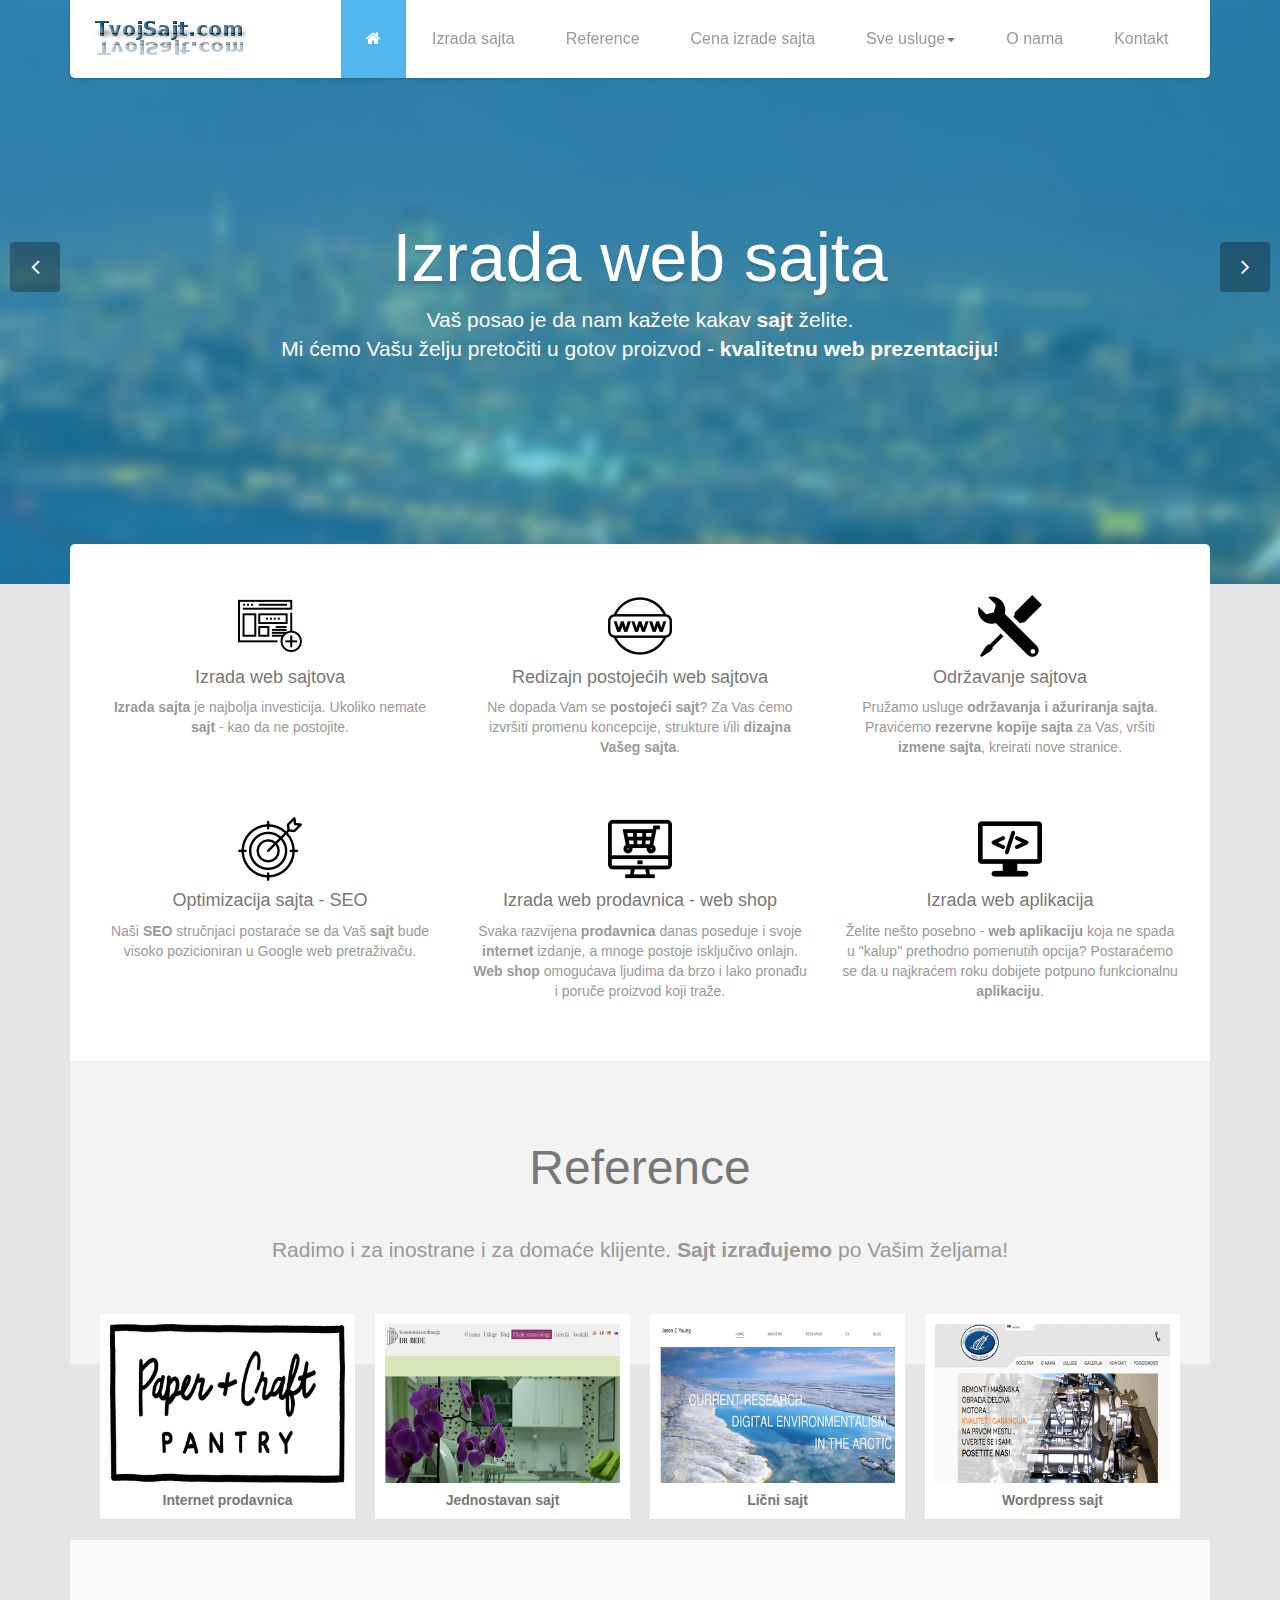
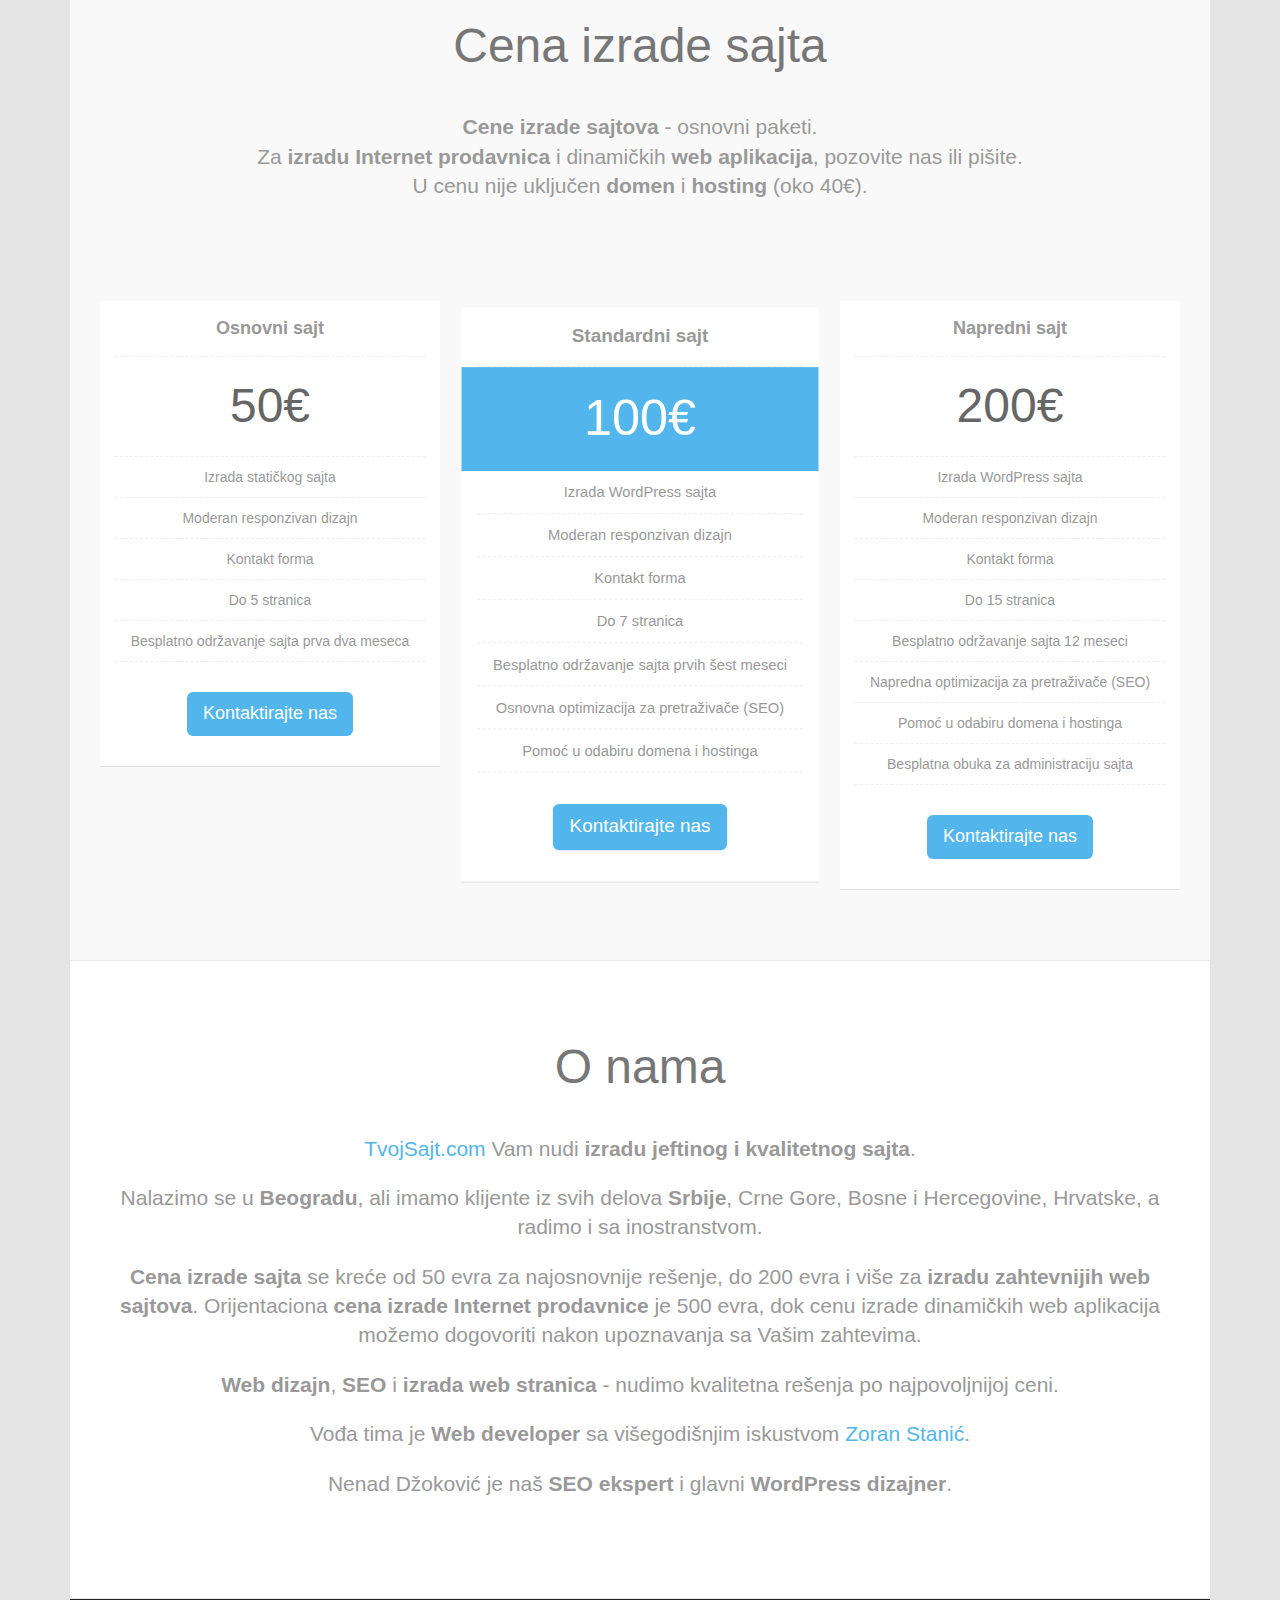
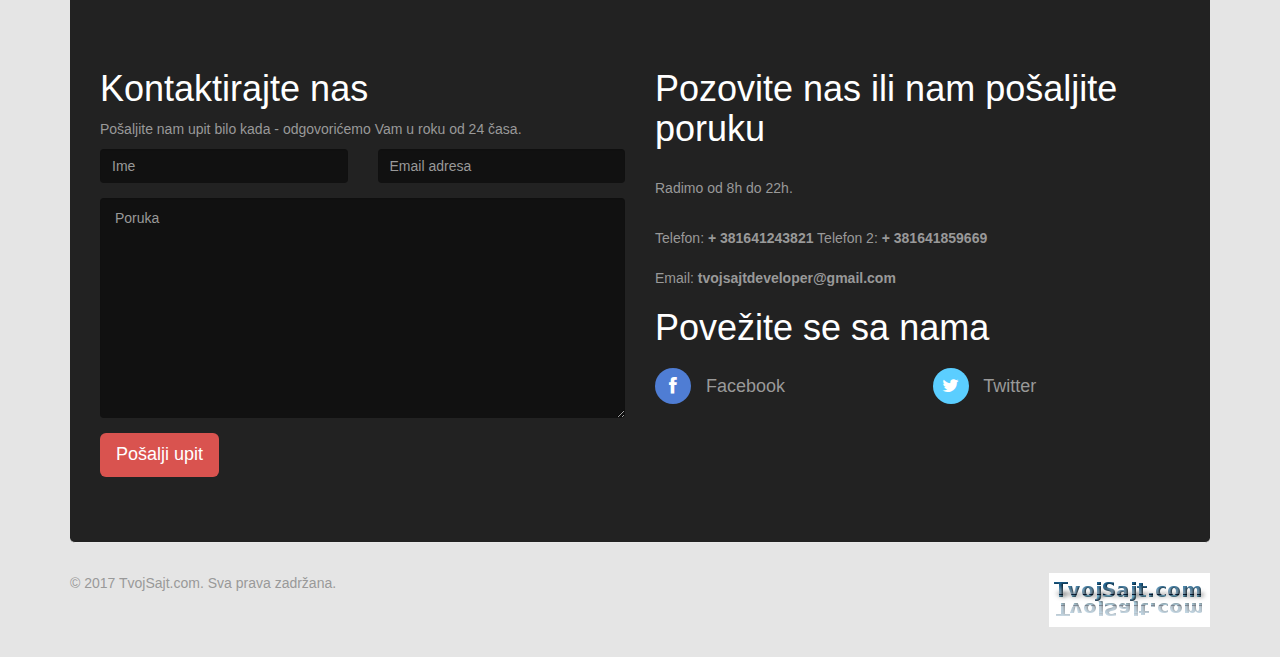
==== index.html @ f281f505 "10" ====
<!DOCTYPE html>
<!-- Ознаке микроподатака које је додао Помоћник за означавање структурираних података. -->
<html lang="sr" class="csstransforms no-csstransforms3d csstransitions"><head>
<script>
  (function(i,s,o,g,r,a,m){i['GoogleAnalyticsObject']=r;i[r]=i[r]||function(){
  (i[r].q=i[r].q||[]).push(arguments)},i[r].l=1*new Date();a=s.createElement(o),
  m=s.getElementsByTagName(o)[0];a.async=1;a.src=g;m.parentNode.insertBefore(a,m)
  })(window,document,'script','https://www.google-analytics.com/analytics.js','ga');

  ga('create', 'UA-104079679-1', 'auto');
  ga('send', 'pageview');

</script>
    <meta charset="utf-8"/>
    <meta name="viewport" content="width=device-width, initial-scale=1.0"/>
    <meta name="description" content="Izrada sajta već od 50€, SEO optimizacija, održavanje sajtova, web prodavnice. Veb dizajn Beograd, Srbija."/>
    <meta name="author" content="Zoran Stanic - Beograd"/>
    <title>Izrada sajta - Izrada sajtova - Izrada Web prodavnica, Beograd, Srbija</title>
    <link href="css/bootstrap.min.css" rel="stylesheet"/>
    <link href="css/font-awesome.min.css" rel="stylesheet"/>
    <link href="css/prettyPhoto.css" rel="stylesheet"/>
    <link href="css/main.css" rel="stylesheet"/>
    <!-- [if lt IE 9]>
    <script src="js/html5shiv.js"></script>
    <script src="js/respond.min.js"></script>
    <![endif] -->
    <link rel="shortcut icon" href="images/ico/favicon.ico"/>
    <link rel="apple-touch-icon-precomposed" sizes="144x144" href="images/ico/apple-touch-icon-144-precomposed.png"/>
    <link rel="apple-touch-icon-precomposed" sizes="114x114" href="images/ico/apple-touch-icon-114-precomposed.png"/>
    <link rel="apple-touch-icon-precomposed" sizes="72x72" href="images/ico/apple-touch-icon-72-precomposed.png"/>
    <link rel="apple-touch-icon-precomposed" href="images/ico/apple-touch-icon-57-precomposed.png"/>
</head><!-- /head -->

<body data-spy="scroll" data-target="#navbar" data-offset="0">

<span itemscope itemtype="http://schema.org/LocalBusiness"><header id="header" role="banner">
        <div class="container">
            <div id="navbar" class="navbar navbar-default">
                <div class="navbar-header">
                    <button type="button" class="navbar-toggle" data-toggle="collapse" data-target=".navbar-collapse">
                        <span class="sr-only">Toggle navigation</span>
                        <span class="icon-bar"></span>
                        <span class="icon-bar"></span>
                        <span class="icon-bar"></span>
                    </button>
                    <a class="navbar-brand" href="">
<meta itemprop="image" content="/images/logo.png"></a>
                </div>
                <div class="collapse navbar-collapse">
                    <ul class="nav navbar-nav">
                        <li class="nav-item active"><a href="#izrada-sajta"><i class="icon-home"></i></a></li>
                        <li class="nav-item"><a href="#usluga-izrade-sajtova">Izrada sajta</a></li>
                        <li class="nav-item"><a href="#izrada-sajta-primeri">Reference</a></li>
                        <li class="nav-item"><a href="#cena-izrade-sajta">Cena izrade sajta</a></li>
                        <li class="nav-item dropdown"><a class="nav-link dropdown-toggle" href="#" id="navbarDropdownMenuLink" data-toggle="dropdown" aria-haspopup="true" aria-expanded="false">Sve usluge<span class="caret"></span></a>
                       <ul class="dropdown-menu" aria-labelledby="navbarDropdownMenuLink">
                       <li><a href="/izrada-sajta">Izrada sajtova</a></li>
                       <li><a href="/redizajn">Redizajn sajtova</a></li>
                       <li><a href="#">Održavanje sajtova</a></li>
                       <li><a href="#">SEO optimizacija sajtova</a></li>
                       <li><a href="#">Izrada internet prodavnica</a></li>
                       <li><a href="#">Izrada web aplikacija</a></li>
                     </ul>
                     </li>
                        <li class="nav-item"><a href="#izrada-sajtova-seo">O nama</a></li>
                        <li class="nav-item"><a href="#izrada-sajta-kontakt">Kontakt</a></li>
                    </ul>
                </div>
            </div>
        </div>
    </header><!-- /#header -->

    <section id="izrada-sajta" class="carousel">
        <div class="carousel-inner">
            <div class="item active">
                <div class="container">
                    <div class="carousel-content">
                        <h1 itemprop="name">Izrada web sajta</h1>
                        <p class="lead">Vaš posao je da nam kažete kakav <strong>sajt</strong> želite.<br/>Mi ćemo Vašu želju pretočiti u gotov proizvod - <strong>kvalitetnu web prezentaciju</strong>!</p>
                    </div>
                </div>
            </div><!-- /.item -->
            <div class="item">
                <div class="container">
                    <div class="carousel-content">
                        <h1>Web shop - izrada</h1>
                        <p class="lead">Kvalitetno izrađena <strong>internet prodavnica</strong> je ključan element poslovnog uspeha.<br/>Nemojte kaskati za konkurencijom koja već ima <strong>internet prodavnicu</strong>!</p>
                    </div>
                </div>
            </div><!-- /.item -->
            <div class="item">
                <div class="container">
                    <div class="carousel-content">
                        <h1>Održavanje web sajta</h1>
                        <p class="lead">Uz redovan <strong>bekap (backup) sajta</strong>,<br/>za Vas vršimo i izmene na </strong>web stranici/prezentaciji</strong>.</p>
                    </div>
                </div>
            </div><!-- /.item -->
            <div class="item">
                <div class="container">
                    <div class="carousel-content">
                        <h1>Redizajn web sajta</h1>
                        <p class="lead">Imate <strong>sajt</strong> ali niste zadovoljni njegovim izgledom ili funkcionalnošću?<br/>Potrudićemo se da Vaš <strong>web sajt</strong> ponovo zablista!</p>
                    </div>
                </div>
            </div><!-- /.item -->
            <div class="item">
                <div class="container">
                    <div class="carousel-content">
                        <h1>SEO optimizacija</h1>
                        <p class="lead">Želite da budete što bolje pozicionirani u <a id="gugl" href="https://www.google.rs/">Google pretrazi</a>?<br/>Izvršićemo <strong>SEO optimizaciju sajta</strong>.</p>
                    </div>
                </div>
            </div><!-- /.item -->
        </div><!-- /.carousel-inner -->
        <a class="prev" href="#izrada-sajta" data-slide="prev"><i class="icon-angle-left"></i></a>
        <a class="next" href="#izrada-sajta" data-slide="next"><i class="icon-angle-right"></i></a>
    </section><!-- /#izrada-sajta -->

    <section id="usluga-izrade-sajtova">
        <div class="container">
            <div class="box first">
                <div class="row">
                    <div class="col-md-4 col-sm-6">
                        <div class="center">
                            <img src="images/web-site.png" alt="web sajt"/>
                            <h4>Izrada web sajtova</h4>
                            <p><strong>Izrada sajta</strong> je najbolja investicija. Ukoliko nemate <strong>sajt</strong> - kao da ne postojite.</p>
                        </div>
                    </div><!-- /.col-md-4 -->
                    <div class="col-md-4 col-sm-6">
                        <div class="center">
                            <img src="images/world-wide-web.png" alt="redizajn sajta"/>
                            <h4>Redizajn postojećih web sajtova</h4>
                            <p>Ne dopada Vam se <strong>postojeći sajt</strong>? Za Vas ćemo izvršiti promenu koncepcije, strukture i/ili <strong>dizajna Vašeg sajta</strong>.</p>
                        </div>
                    </div><!-- /.col-md-4 -->
                    <div class="col-md-4 col-sm-6">
                        <div class="center">
                            <img src="images/wrench.png" alt="održavanje sajta"/>
                            <h4>Održavanje sajtova</h4>
                            <p>Pružamo usluge <strong>održavanja i ažuriranja sajta</strong>. Pravićemo <strong>rezervne kopije sajta</strong> za Vas, vršiti <strong>izmene sajta</strong>, kreirati nove stranice.</p>
                        </div>
                    </div><!-- /.col-md-4 -->
                    <div class="col-md-4 col-sm-6">
                        <div class="center">
                            <img src="images/seo.png" alt="optimizacija sajta"/>
                            <h4>Optimizacija sajta - SEO</h4>
                            <p>Naši <strong>SEO</strong> stručnjaci postaraće se da Vaš <strong>sajt</strong> bude visoko pozicioniran u Google web pretraživaču.</p>
                        </div>
                    </div><!-- /.col-md-4 -->
                    <div class="col-md-4 col-sm-6">
                        <div class="center">
                            <img src="images/online-shopping.png" alt="web shop"/>
                            <h4>Izrada web prodavnica - web shop</h4>
                            <p>Svaka razvijena <strong>prodavnica</strong> danas poseduje i svoje <strong>internet</strong> izdanje, a mnoge postoje isključivo onlajn. <strong>Web shop</strong> omogućava ljudima da brzo i lako pronađu i poruče proizvod koji traže.</p>
                        </div>
                    </div><!-- /.col-md-4 -->
                    <div class="col-md-4 col-sm-6">
                        <div class="center">
                            <img src="images/programming.png" alt="programiranje web aplikacija"/>
                            <h4>Izrada web aplikacija</h4>
                            <p>Želite nešto posebno - <strong>web aplikaciju</strong> koja ne spada u "kalup" prethodno pomenutih opcija? Postaraćemo se da u najkraćem roku dobijete potpuno funkcionalnu <strong>aplikaciju</strong>.</p>
                        </div>
                    </div><!-- /.col-md-4 -->
                </div><!-- /.row -->
            </div><!-- /.box -->
        </div><!-- /.container -->
    </section><!-- /#usluga-izrade-sajtova -->

    <section id="izrada-sajta-primeri">
        <div class="container">
            <div class="box">
                <div class="center gap">
                    <h2>Reference</h2>
                    <p class="lead">Radimo i za inostrane i za domaće klijente. <strong>Sajt izrađujemo</strong> po Vašim željama!</p>
                </div><!-- /.center -->
                <ul class="portfolio-items col-4">
                    <li class="portfolio-item apps">
                        <div class="item-inner">
                            <div class="portfolio-image">
                              <a target="blank" href="http://www.thepapercraftpantry.com/"><img src="images/portfolio/thumb/item1.png" alt="Internet prodavnica"/></a>
                            </div>
                            <h5><strong>Internet prodavnica</strong></h5>
                        </div>
                    </li><!-- /.portfolio-item -->
                    <li class="portfolio-item joomla bootstrap">
                        <div class="item-inner">
                            <div class="portfolio-image">
                                <a target="blank" href="http://drbede.com/sr/"><img src="images/portfolio/thumb/item2.png" alt="Jednostavan sajt"/></a>
                            </div>
                            <h5><strong>Jednostavan sajt</strong></h5>
                        </div>
                    </li><!-- /.portfolio-item -->
                    <li class="portfolio-item bootstrap wordpress">
                        <div class="item-inner">
                            <div class="portfolio-image">
                                <a target="blank" href="http://jasoncyoung.com/home/"><img src="images/portfolio/thumb/item3.png" alt="Lični sajt"/></a>
                            </div>
                            <h5><strong>Lični sajt</strong></h5>
                        </div>
                    </li><!-- /.portfolio-item -->
                    <li class="portfolio-item joomla wordpress apps">
                        <div class="item-inner">
                            <div class="portfolio-image">
                                <a target="blank" href="http://www.misicgroup.rs/"><img src="images/portfolio/thumb/item4.png" alt="Wordpress sajt"/></a>
                            </div>
                            <h5><strong>Wordpress sajt</strong></h5>
                        </div>
                    </li><!-- /.portfolio-item -->
                    </ul>
            </div><!-- /.box -->
        </div><!-- /.container -->
    </section><!-- /#portfolio -->

    <section id="cena-izrade-sajta">
        <div class="container">
            <div class="box">
                <div class="center">
                    <h2>Cena izrade sajta</h2>
                    <p class="lead"><strong>Cene izrade sajtova</strong> - osnovni paketi. <br/>Za <strong>izradu Internet prodavnica</strong> i dinamičkih <strong>web aplikacija</strong>, pozovite nas ili pišite.<br/>U cenu nije uključen <strong>domen</strong> i <strong>hosting</strong> (oko 40€).</p>
                </div><!-- /.center -->
                <div class="big-gap"></div>
                <div id="pricing-table" class="row">
                    <div class="col-sm-4">
                        <ul class="plan">
                            <li class="plan-name">Osnovni sajt</li>
                            <li class="plan-price">50€</li>
                            <li>Izrada statičkog sajta</li>
                            <li>Moderan responzivan dizajn</li>
                            <li>Kontakt forma</li>
                            <li>Do 5 stranica</li>
                            <li>Besplatno održavanje sajta prva dva meseca</li>
                            <li class="plan-action"><a href="#izrada-sajta-kontakt" class="btn btn-primary btn-lg">Kontaktirajte nas</a></li>
                        </ul>
                    </div><!-- /.col-sm-4 -->
                    <div class="col-sm-4">
  rem                      <ul class="plan featured">
                            <li class="plan-name">Standardni sajt</li>
                            <li class="plan-price">100€</li>
                            <li>Izrada WordPress sajta</li>
                            <li>Moderan responzivan dizajn</li>
                            <li>Kontakt forma</li>
                            <li>Do 7 stranica</li>
                            <li>Besplatno održavanje sajta prvih šest meseci</li>
                            <li>Osnovna optimizacija za pretraživače (SEO)</li>
                            <li>Pomoć u odabiru domena i hostinga</li>
                            <li class="plan-action"><a href="#izrada-sajta-kontakt" class="btn btn-primary btn-lg">Kontaktirajte nas</a></li>
                        </ul>
                    </div><!-- /.col-sm-4 -->
                    <div class="col-sm-4">
                        <ul class="plan">
                            <li class="plan-name">Napredni sajt</li>
                            <li class="plan-price">200€</li>
                            <li>Izrada WordPress sajta</li>
                            <li>Moderan responzivan dizajn</li>
                            <li>Kontakt forma</li>
                            <li>Do 15 stranica</li>
                            <li>Besplatno održavanje sajta 12 meseci</li>
                            <li>Napredna optimizacija za pretraživače (SEO)</li>
                            <li>Pomoć u odabiru domena i hostinga</li>
                            <li>Besplatna obuka za administraciju sajta</li>

                            <li class="plan-action"><a href="#izrada-sajta-kontakt" class="btn btn-primary btn-lg">Kontaktirajte nas</a></li>
                        </ul>
                    </div><!-- /.col-sm-4 -->
                </div>
            </div>
        </div>
    </section><!-- /#cena-izrade-sajta -->

    <section id="izrada-sajtova-seo">
        <div class="container">
            <div class="box">
                <div class="center">
                    <h2>O nama</h2>
                    <p class="lead"><a href="">TvojSajt.com</a> Vam nudi <strong>izradu jeftinog i kvalitetnog sajta</strong>.</p>
                    <p itemprop="address" itemscope itemtype="http://schema.org/PostalAddress" class="lead">Nalazimo se u
<span itemprop="addressLocality"><strong>Beogradu</strong></span>, ali imamo klijente iz svih delova
<span itemprop="addressCountry"><strong>Srbije</strong></span>, Crne Gore, Bosne i Hercegovine, Hrvatske, a radimo i sa inostranstvom.</p>
                    <p class="lead"><strong>Cena izrade sajta</strong> se kreće od 50 evra za najosnovnije rešenje, do 200 evra i više za <strong>izradu zahtevnijih web sajtova</strong>. Orijentaciona <strong>cena izrade Internet prodavnice</strong> je 500 evra, dok cenu izrade dinamičkih web aplikacija možemo dogovoriti nakon upoznavanja sa Vašim zahtevima.</p>
                    <p class="lead"><strong>Web dizajn</strong>, <strong>SEO</strong> i <strong>izrada web stranica</strong> - nudimo kvalitetna rešenja po najpovoljnijoj ceni.</p>
                    <p class="lead">Vođa tima je <strong>Web developer</strong> sa višegodišnjim iskustvom <a target="_blank" href="https://github.com/pilgrim011?tab=repositories">Zoran Stanić</a>.</p>
                    <p class="lead">Nenad Džoković je naš <strong>SEO ekspert</strong> i glavni <strong>WordPress dizajner</strong>.</p>
                </div>
                <div class="gap"></div>

            </div><!-- /.box -->
        </div><!-- /.container -->
    </section><!-- /#izrada-sajtova-seo -->

    <section id="izrada-sajta-kontakt">
        <div class="container">
            <div class="box last">
                <div class="row">
                    <div class="col-sm-6">
                        <h1>Kontaktirajte nas</h1>
                        <p>Pošaljite nam upit bilo kada - odgovorićemo Vam u roku od 24 časa.</p>
                        <div class="status alert alert-success" style="display: none"></div>
                        <form id="main-contact-form" class="contact-form" name="contact-form" role="form">
                            <div class="row">
                                <div class="col-sm-6">
                                    <div class="form-group">
                                        <input id="name" type="text" class="form-control" required="" data-validation-required-message="Molimo upišite ime." placeholder="Ime"/>
                                    </div>
                                </div>
                                <div class="col-sm-6">
                                    <div class="form-group">
                                        <input id="email" type="email" class="form-control" required="" data-validation-required-message="Molimo unesite email adresu." placeholder="Email adresa"/>
                                    </div>
                                </div>
                            </div>
                            <div class="row">
                                <div class="col-sm-12">
                                    <div class="form-group">
                                        <textarea name="message" id="message" required="" data-validation-required-message="Molimo da unesete poruku." class="form-control" rows="8" placeholder="Poruka"></textarea>
                                    </div>
                                    <div id="success"></div>
                                    <div class="form-group">
                                        <button id="btnSubmit" type="submit" class="btn btn-danger btn-lg">Pošalji upit</button>
                                    </div>
                                </div>
                            </div>
                        </form>
                    </div><!-- /.col-sm-6 -->
                    <div class="col-sm-6">
                        <h1>Pozovite nas ili nam pošaljite poruku</h1><br/>
                        <p>Radimo od 8h do 22h.</p><br/>
                        <div class="row">
                            <div class="col-md-12">
                              Telefon: <strong><a href="tel:+381641243821">+
<span itemprop="telephone">381641243821</span></a></strong>
                              Telefon 2: <strong><a href="tel:+381646502462">+
<span itemprop="telephone">381641859669</span></a></strong>
                            </div><br/>
                            <div class="col-md-12">
                              Email: <strong><a href="mailto:tvojsajtdeveloper@gmail.com">
<span itemprop="email">tvojsajtdeveloper@gmail.com</span></a></strong>
                            </div>
                        </div>
                        <h1>Povežite se sa nama</h1>
                        <div class="row">
                            <div class="col-md-6">
                                <ul class="social">
                                    <li><a target="blank" href="https://web.facebook.com/povoljnaizradawebsajtova/"><i class="icon-facebook icon-social"></i> Facebook</a></li>
                                </ul>
                            </div>
                            <div class="col-md-6">
                                <ul class="social">
                                    <li><a target="blank" href="https://twitter.com/pilgrim011"><i class="icon-twitter icon-social"></i> Twitter</a></li>
                                </ul>
                            </div>
                        </div>
                    </div><!-- /.col-sm-6 -->
                </div><!-- /.row -->
            </div><!-- /.box -->
        </div><!-- /.container -->
    </section></span><!-- /#izrada-sajta-kontakt -->

    <footer id="footer">
        <div class="container">
            <div class="row">
                <div class="col-sm-6">
                    © 2017 <a href="" title="Izrada sajta izrada sajtova internet prodavnica izrada bloga">TvojSajt.com</a>. Sva prava zadržana.
                </div>
                <div class="col-sm-6">
                    <img class="pull-right" src="images/logo.png" alt="TvojSajt.com" title="TvojSajt.com"/>
                </div>
            </div>
        </div>
    </footer><!-- /#footer -->

    <script src="js/jquery.js"></script>
    <script src="js/bootstrap.min.js"></script>
    <script src="js/jquery.isotope.min.js"></script>
    <script src="js/jquery.prettyPhoto.js"></script>
    <script src="js/jqBootstrapValidation.js"></script>
    <script src="js/contactme.js"></script>
    <script src="js/main.js"></script>


</body>
</html>
---- css/prettyPhoto.css ----
div.pp_default .pp_top,div.pp_default .pp_top .pp_middle,div.pp_default .pp_top .pp_left,div.pp_default .pp_top .pp_right,div.pp_default .pp_bottom,div.pp_default .pp_bottom .pp_left,div.pp_default .pp_bottom .pp_middle,div.pp_default .pp_bottom .pp_right{height:13px}
div.pp_default .pp_top .pp_left{background:url(../images/prettyPhoto/default/sprite.png) -78px -93px no-repeat}
div.pp_default .pp_top .pp_middle{background:url(../images/prettyPhoto/default/sprite_x.png) top left repeat-x}
div.pp_default .pp_top .pp_right{background:url(../images/prettyPhoto/default/sprite.png) -112px -93px no-repeat}
div.pp_default .pp_content .ppt{color:#f8f8f8}
div.pp_default .pp_content_container .pp_left{background:url(../images/prettyPhoto/default/sprite_y.png) -7px 0 repeat-y;padding-left:13px}
div.pp_default .pp_content_container .pp_right{background:url(../images/prettyPhoto/default/sprite_y.png) top right repeat-y;padding-right:13px}
div.pp_default .pp_next:hover{background:url(../images/prettyPhoto/default/sprite_next.png) center right no-repeat;cursor:pointer}
div.pp_default .pp_previous:hover{background:url(../images/prettyPhoto/default/sprite_prev.png) center left no-repeat;cursor:pointer}
div.pp_default .pp_expand{background:url(../images/prettyPhoto/default/sprite.png) 0 -29px no-repeat;cursor:pointer;width:28px;height:28px}
div.pp_default .pp_expand:hover{background:url(../images/prettyPhoto/default/sprite.png) 0 -56px no-repeat;cursor:pointer}
div.pp_default .pp_contract{background:url(../images/prettyPhoto/default/sprite.png) 0 -84px no-repeat;cursor:pointer;width:28px;height:28px}
div.pp_default .pp_contract:hover{background:url(../images/prettyPhoto/default/sprite.png) 0 -113px no-repeat;cursor:pointer}
div.pp_default .pp_close{width:30px;height:30px;background:url(../images/prettyPhoto/default/sprite.png) 2px 1px no-repeat;cursor:pointer}
div.pp_default .pp_gallery ul li a{background:url(../images/prettyPhoto/default/default_thumb.png) center center #f8f8f8;border:1px solid #aaa}
div.pp_default .pp_social{margin-top:7px}
div.pp_default .pp_gallery a.pp_arrow_previous,div.pp_default .pp_gallery a.pp_arrow_next{position:static;left:auto}
div.pp_default .pp_nav .pp_play,div.pp_default .pp_nav .pp_pause{background:url(../images/prettyPhoto/default/sprite.png) -51px 1px no-repeat;height:30px;width:30px}
div.pp_default .pp_nav .pp_pause{background-position:-51px -29px}
div.pp_default a.pp_arrow_previous,div.pp_default a.pp_arrow_next{background:url(../images/prettyPhoto/default/sprite.png) -31px -3px no-repeat;height:20px;width:20px;margin:4px 0 0}
div.pp_default a.pp_arrow_next{left:52px;background-position:-82px -3px}
div.pp_default .pp_content_container .pp_details{margin-top:5px}
div.pp_default .pp_nav{clear:none;height:30px;width:110px;position:relative}
div.pp_default .pp_nav .currentTextHolder{font-family:Georgia;font-style:italic;color:#999;font-size:11px;left:75px;line-height:25px;position:absolute;top:2px;margin:0;padding:0 0 0 10px}
div.pp_default .pp_close:hover,div.pp_default .pp_nav .pp_play:hover,div.pp_default .pp_nav .pp_pause:hover,div.pp_default .pp_arrow_next:hover,div.pp_default .pp_arrow_previous:hover{opacity:0.7}
div.pp_default .pp_description{font-size:11px;font-weight:700;line-height:14px;margin:5px 50px 5px 0}
div.pp_default .pp_bottom .pp_left{background:url(../images/prettyPhoto/default/sprite.png) -78px -127px no-repeat}
div.pp_default .pp_bottom .pp_middle{background:url(../images/prettyPhoto/default/sprite_x.png) bottom left repeat-x}
div.pp_default .pp_bottom .pp_right{background:url(../images/prettyPhoto/default/sprite.png) -112px -127px no-repeat}
div.pp_default .pp_loaderIcon{background:url(../images/prettyPhoto/default/loader.gif) center center no-repeat}
div.light_rounded .pp_top .pp_left{background:url(../images/prettyPhoto/light_rounded/sprite.png) -88px -53px no-repeat}
div.light_rounded .pp_top .pp_right{background:url(../images/prettyPhoto/light_rounded/sprite.png) -110px -53px no-repeat}
div.light_rounded .pp_next:hover{background:url(../images/prettyPhoto/light_rounded/btnNext.png) center right no-repeat;cursor:pointer}
div.light_rounded .pp_previous:hover{background:url(../images/prettyPhoto/light_rounded/btnPrevious.png) center left no-repeat;cursor:pointer}
div.light_rounded .pp_expand{background:url(../images/prettyPhoto/light_rounded/sprite.png) -31px -26px no-repeat;cursor:pointer}
div.light_rounded .pp_expand:hover{background:url(../images/prettyPhoto/light_rounded/sprite.png) -31px -47px no-repeat;cursor:pointer}
div.light_rounded .pp_contract{background:url(../images/prettyPhoto/light_rounded/sprite.png) 0 -26px no-repeat;cursor:pointer}
div.light_rounded .pp_contract:hover{background:url(../images/prettyPhoto/light_rounded/sprite.png) 0 -47px no-repeat;cursor:pointer}
div.light_rounded .pp_close{width:75px;height:22px;background:url(../images/prettyPhoto/light_rounded/sprite.png) -1px -1px no-repeat;cursor:pointer}
div.light_rounded .pp_nav .pp_play{background:url(../images/prettyPhoto/light_rounded/sprite.png) -1px -100px no-repeat;height:15px;width:14px}
div.light_rounded .pp_nav .pp_pause{background:url(../images/prettyPhoto/light_rounded/sprite.png) -24px -100px no-repeat;height:15px;width:14px}
div.light_rounded .pp_arrow_previous{background:url(../images/prettyPhoto/light_rounded/sprite.png) 0 -71px no-repeat}
div.light_rounded .pp_arrow_next{background:url(../images/prettyPhoto/light_rounded/sprite.png) -22px -71px no-repeat}
div.light_rounded .pp_bottom .pp_left{background:url(../images/prettyPhoto/light_rounded/sprite.png) -88px -80px no-repeat}
div.light_rounded .pp_bottom .pp_right{background:url(../images/prettyPhoto/light_rounded/sprite.png) -110px -80px no-repeat}
div.dark_rounded .pp_top .pp_left{background:url(../images/prettyPhoto/dark_rounded/sprite.png) -88px -53px no-repeat}
div.dark_rounded .pp_top .pp_right{background:url(../images/prettyPhoto/dark_rounded/sprite.png) -110px -53px no-repeat}
div.dark_rounded .pp_content_container .pp_left{background:url(../images/prettyPhoto/dark_rounded/contentPattern.png) top left repeat-y}
div.dark_rounded .pp_content_container .pp_right{background:url(../images/prettyPhoto/dark_rounded/contentPattern.png) top right repeat-y}
div.dark_rounded .pp_next:hover{background:url(../images/prettyPhoto/dark_rounded/btnNext.png) center right no-repeat;cursor:pointer}
div.dark_rounded .pp_previous:hover{background:url(../images/prettyPhoto/dark_rounded/btnPrevious.png) center left no-repeat;cursor:pointer}
div.dark_rounded .pp_expand{background:url(../images/prettyPhoto/dark_rounded/sprite.png) -31px -26px no-repeat;cursor:pointer}
div.dark_rounded .pp_expand:hover{background:url(../images/prettyPhoto/dark_rounded/sprite.png) -31px -47px no-repeat;cursor:pointer}
div.dark_rounded .pp_contract{background:url(../images/prettyPhoto/dark_rounded/sprite.png) 0 -26px no-repeat;cursor:pointer}
div.dark_rounded .pp_contract:hover{background:url(../images/prettyPhoto/dark_rounded/sprite.png) 0 -47px no-repeat;cursor:pointer}
div.dark_rounded .pp_close{width:75px;height:22px;background:url(../images/prettyPhoto/dark_rounded/sprite.png) -1px -1px no-repeat;cursor:pointer}
div.dark_rounded .pp_description{margin-right:85px;color:#fff}
div.dark_rounded .pp_nav .pp_play{background:url(../images/prettyPhoto/dark_rounded/sprite.png) -1px -100px no-repeat;height:15px;width:14px}
div.dark_rounded .pp_nav .pp_pause{background:url(../images/prettyPhoto/dark_rounded/sprite.png) -24px -100px no-repeat;height:15px;width:14px}
div.dark_rounded .pp_arrow_previous{background:url(../images/prettyPhoto/dark_rounded/sprite.png) 0 -71px no-repeat}
div.dark_rounded .pp_arrow_next{background:url(../images/prettyPhoto/dark_rounded/sprite.png) -22px -71px no-repeat}
div.dark_rounded .pp_bottom .pp_left{background:url(../images/prettyPhoto/dark_rounded/sprite.png) -88px -80px no-repeat}
div.dark_rounded .pp_bottom .pp_right{background:url(../images/prettyPhoto/dark_rounded/sprite.png) -110px -80px no-repeat}
div.dark_rounded .pp_loaderIcon{background:url(../images/prettyPhoto/dark_rounded/loader.gif) center center no-repeat}
div.dark_square .pp_left,div.dark_square .pp_middle,div.dark_square .pp_right,div.dark_square .pp_content{background:#000}
div.dark_square .pp_description{color:#fff;margin:0 85px 0 0}
div.dark_square .pp_loaderIcon{background:url(../images/prettyPhoto/dark_square/loader.gif) center center no-repeat}
div.dark_square .pp_expand{background:url(../images/prettyPhoto/dark_square/sprite.png) -31px -26px no-repeat;cursor:pointer}
div.dark_square .pp_expand:hover{background:url(../images/prettyPhoto/dark_square/sprite.png) -31px -47px no-repeat;cursor:pointer}
div.dark_square .pp_contract{background:url(../images/prettyPhoto/dark_square/sprite.png) 0 -26px no-repeat;cursor:pointer}
div.dark_square .pp_contract:hover{background:url(../images/prettyPhoto/dark_square/sprite.png) 0 -47px no-repeat;cursor:pointer}
div.dark_square .pp_close{width:75px;height:22px;background:url(../images/prettyPhoto/dark_square/sprite.png) -1px -1px no-repeat;cursor:pointer}
div.dark_square .pp_nav{clear:none}
div.dark_square .pp_nav .pp_play{background:url(../images/prettyPhoto/dark_square/sprite.png) -1px -100px no-repeat;height:15px;width:14px}
div.dark_square .pp_nav .pp_pause{background:url(../images/prettyPhoto/dark_square/sprite.png) -24px -100px no-repeat;height:15px;width:14px}
div.dark_square .pp_arrow_previous{background:url(../images/prettyPhoto/dark_square/sprite.png) 0 -71px no-repeat}
div.dark_square .pp_arrow_next{background:url(../images/prettyPhoto/dark_square/sprite.png) -22px -71px no-repeat}
div.dark_square .pp_next:hover{background:url(../images/prettyPhoto/dark_square/btnNext.png) center right no-repeat;cursor:pointer}
div.dark_square .pp_previous:hover{background:url(../images/prettyPhoto/dark_square/btnPrevious.png) center left no-repeat;cursor:pointer}
div.light_square .pp_expand{background:url(../images/prettyPhoto/light_square/sprite.png) -31px -26px no-repeat;cursor:pointer}
div.light_square .pp_expand:hover{background:url(../images/prettyPhoto/light_square/sprite.png) -31px -47px no-repeat;cursor:pointer}
div.light_square .pp_contract{background:url(../images/prettyPhoto/light_square/sprite.png) 0 -26px no-repeat;cursor:pointer}
div.light_square .pp_contract:hover{background:url(../images/prettyPhoto/light_square/sprite.png) 0 -47px no-repeat;cursor:pointer}
div.light_square .pp_close{width:75px;height:22px;background:url(../images/prettyPhoto/light_square/sprite.png) -1px -1px no-repeat;cursor:pointer}
div.light_square .pp_nav .pp_play{background:url(../images/prettyPhoto/light_square/sprite.png) -1px -100px no-repeat;height:15px;width:14px}
div.light_square .pp_nav .pp_pause{background:url(../images/prettyPhoto/light_square/sprite.png) -24px -100px no-repeat;height:15px;width:14px}
div.light_square .pp_arrow_previous{background:url(../images/prettyPhoto/light_square/sprite.png) 0 -71px no-repeat}
div.light_square .pp_arrow_next{background:url(../images/prettyPhoto/light_square/sprite.png) -22px -71px no-repeat}
div.light_square .pp_next:hover{background:url(../images/prettyPhoto/light_square/btnNext.png) center right no-repeat;cursor:pointer}
div.light_square .pp_previous:hover{background:url(../images/prettyPhoto/light_square/btnPrevious.png) center left no-repeat;cursor:pointer}
div.facebook .pp_top .pp_left{background:url(../images/prettyPhoto/facebook/sprite.png) -88px -53px no-repeat}
div.facebook .pp_top .pp_middle{background:url(../images/prettyPhoto/facebook/contentPatternTop.png) top left repeat-x}
div.facebook .pp_top .pp_right{background:url(../images/prettyPhoto/facebook/sprite.png) -110px -53px no-repeat}
div.facebook .pp_content_container .pp_left{background:url(../images/prettyPhoto/facebook/contentPatternLeft.png) top left repeat-y}
div.facebook .pp_content_container .pp_right{background:url(../images/prettyPhoto/facebook/contentPatternRight.png) top right repeat-y}
div.facebook .pp_expand{background:url(../images/prettyPhoto/facebook/sprite.png) -31px -26px no-repeat;cursor:pointer}
div.facebook .pp_expand:hover{background:url(../images/prettyPhoto/facebook/sprite.png) -31px -47px no-repeat;cursor:pointer}
div.facebook .pp_contract{background:url(../images/prettyPhoto/facebook/sprite.png) 0 -26px no-repeat;cursor:pointer}
div.facebook .pp_contract:hover{background:url(../images/prettyPhoto/facebook/sprite.png) 0 -47px no-repeat;cursor:pointer}
div.facebook .pp_close{width:22px;height:22px;background:url(../images/prettyPhoto/facebook/sprite.png) -1px -1px no-repeat;cursor:pointer}
div.facebook .pp_description{margin:0 37px 0 0}
div.facebook .pp_loaderIcon{background:url(../images/prettyPhoto/facebook/loader.gif) center center no-repeat}
div.facebook .pp_arrow_previous{background:url(../images/prettyPhoto/facebook/sprite.png) 0 -71px no-repeat;height:22px;margin-top:0;width:22px}
div.facebook .pp_arrow_previous.disabled{background-position:0 -96px;cursor:default}
div.facebook .pp_arrow_next{background:url(../images/prettyPhoto/facebook/sprite.png) -32px -71px no-repeat;height:22px;margin-top:0;width:22px}
div.facebook .pp_arrow_next.disabled{background-position:-32px -96px;cursor:default}
div.facebook .pp_nav{margin-top:0}
div.facebook .pp_nav p{font-size:15px;padding:0 3px 0 4px}
div.facebook .pp_nav .pp_play{background:url(../images/prettyPhoto/facebook/sprite.png) -1px -123px no-repeat;height:22px;width:22px}
div.facebook .pp_nav .pp_pause{background:url(../images/prettyPhoto/facebook/sprite.png) -32px -123px no-repeat;height:22px;width:22px}
div.facebook .pp_next:hover{background:url(../images/prettyPhoto/facebook/btnNext.png) center right no-repeat;cursor:pointer}
div.facebook .pp_previous:hover{background:url(../images/prettyPhoto/facebook/btnPrevious.png) center left no-repeat;cursor:pointer}
div.facebook .pp_bottom .pp_left{background:url(../images/prettyPhoto/facebook/sprite.png) -88px -80px no-repeat}
div.facebook .pp_bottom .pp_middle{background:url(../images/prettyPhoto/facebook/contentPatternBottom.png) top left repeat-x}
div.facebook .pp_bottom .pp_right{background:url(../images/prettyPhoto/facebook/sprite.png) -110px -80px no-repeat}
div.pp_pic_holder a:focus{outline:none}
div.pp_overlay{background:#000;display:none;left:0;position:absolute;top:0;width:100%;z-index:9500}
div.pp_pic_holder{display:none;position:absolute;width:100px;z-index:10000}
.pp_content{height:40px;min-width:40px}
* html .pp_content{width:40px}
.pp_content_container{position:relative;text-align:left;width:100%}
.pp_content_container .pp_left{padding-left:20px}
.pp_content_container .pp_right{padding-right:20px}
.pp_content_container .pp_details{float:left;margin:10px 0 2px}
.pp_description{display:none;margin:0}
.pp_social{float:left;margin:0}
.pp_social .facebook{float:left;margin-left:5px;width:55px;overflow:hidden}
.pp_social .twitter{float:left}
.pp_nav{clear:right;float:left;margin:3px 10px 0 0}
.pp_nav p{float:left;white-space:nowrap;margin:2px 4px}
.pp_nav .pp_play,.pp_nav .pp_pause{float:left;margin-right:4px;text-indent:-10000px}
a.pp_arrow_previous,a.pp_arrow_next{display:block;float:left;height:15px;margin-top:3px;overflow:hidden;text-indent:-10000px;width:14px}
.pp_hoverContainer{position:absolute;top:0;width:100%;z-index:2000}
.pp_gallery{display:none;left:50%;margin-top:-50px;position:absolute;z-index:10000}
.pp_gallery div{float:left;overflow:hidden;position:relative}
.pp_gallery ul{float:left;height:35px;position:relative;white-space:nowrap;margin:0 0 0 5px;padding:0}
.pp_gallery ul a{border:1px rgba(0,0,0,0.5) solid;display:block;float:left;height:33px;overflow:hidden}
.pp_gallery ul a img{border:0}
.pp_gallery li{display:block;float:left;margin:0 5px 0 0;padding:0}
.pp_gallery li.default a{background:url(../images/prettyPhoto/facebook/default_thumbnail.gif) 0 0 no-repeat;display:block;height:33px;width:50px}
.pp_gallery .pp_arrow_previous,.pp_gallery .pp_arrow_next{margin-top:7px!important}
a.pp_next{background:url(../images/prettyPhoto/light_rounded/btnNext.png) 10000px 10000px no-repeat;display:block;float:right;height:100%;text-indent:-10000px;width:49%}
a.pp_previous{background:url(../images/prettyPhoto/light_rounded/btnNext.png) 10000px 10000px no-repeat;display:block;float:left;height:100%;text-indent:-10000px;width:49%}
a.pp_expand,a.pp_contract{cursor:pointer;display:none;height:20px;position:absolute;right:30px;text-indent:-10000px;top:10px;width:20px;z-index:20000}
a.pp_close{position:absolute;right:0;top:0;display:block;line-height:22px;text-indent:-10000px}
.pp_loaderIcon{display:block;height:24px;left:50%;position:absolute;top:50%;width:24px;margin:-12px 0 0 -12px}
#pp_full_res{line-height:1!important}
#pp_full_res .pp_inline{text-align:left}
#pp_full_res .pp_inline p{margin:0 0 15px}
div.ppt{color:#fff;display:none;font-size:17px;z-index:9999;margin:0 0 5px 15px}
div.pp_default .pp_content,div.light_rounded .pp_content{background-color:#fff}
div.pp_default #pp_full_res .pp_inline,div.light_rounded .pp_content .ppt,div.light_rounded #pp_full_res .pp_inline,div.light_square .pp_content .ppt,div.light_square #pp_full_res .pp_inline,div.facebook .pp_content .ppt,div.facebook #pp_full_res .pp_inline{color:#000}
div.pp_default .pp_gallery ul li a:hover,div.pp_default .pp_gallery ul li.selected a,.pp_gallery ul a:hover,.pp_gallery li.selected a{border-color:#fff}
div.pp_default .pp_details,div.light_rounded .pp_details,div.dark_rounded .pp_details,div.dark_square .pp_details,div.light_square .pp_details,div.facebook .pp_details{position:relative}
div.light_rounded .pp_top .pp_middle,div.light_rounded .pp_content_container .pp_left,div.light_rounded .pp_content_container .pp_right,div.light_rounded .pp_bottom .pp_middle,div.light_square .pp_left,div.light_square .pp_middle,div.light_square .pp_right,div.light_square .pp_content,div.facebook .pp_content{background:#fff}
div.light_rounded .pp_description,div.light_square .pp_description{margin-right:85px}
div.light_rounded .pp_gallery a.pp_arrow_previous,div.light_rounded .pp_gallery a.pp_arrow_next,div.dark_rounded .pp_gallery a.pp_arrow_previous,div.dark_rounded .pp_gallery a.pp_arrow_next,div.dark_square .pp_gallery a.pp_arrow_previous,div.dark_square .pp_gallery a.pp_arrow_next,div.light_square .pp_gallery a.pp_arrow_previous,div.light_square .pp_gallery a.pp_arrow_next{margin-top:12px!important}
div.light_rounded .pp_arrow_previous.disabled,div.dark_rounded .pp_arrow_previous.disabled,div.dark_square .pp_arrow_previous.disabled,div.light_square .pp_arrow_previous.disabled{background-position:0 -87px;cursor:default}
div.light_rounded .pp_arrow_next.disabled,div.dark_rounded .pp_arrow_next.disabled,div.dark_square .pp_arrow_next.disabled,div.light_square .pp_arrow_next.disabled{background-position:-22px -87px;cursor:default}
div.light_rounded .pp_loaderIcon,div.light_square .pp_loaderIcon{background:url(../images/prettyPhoto/light_rounded/loader.gif) center center no-repeat}
div.dark_rounded .pp_top .pp_middle,div.dark_rounded .pp_content,div.dark_rounded .pp_bottom .pp_middle{background:url(../images/prettyPhoto/dark_rounded/contentPattern.png) top left repeat}
div.dark_rounded .currentTextHolder,div.dark_square .currentTextHolder{color:#c4c4c4}
div.dark_rounded #pp_full_res .pp_inline,div.dark_square #pp_full_res .pp_inline{color:#fff}
.pp_top,.pp_bottom{height:20px;position:relative}
* html .pp_top,* html .pp_bottom{padding:0 20px}
.pp_top .pp_left,.pp_bottom .pp_left{height:20px;left:0;position:absolute;width:20px}
.pp_top .pp_middle,.pp_bottom .pp_middle{height:20px;left:20px;position:absolute;right:20px}
* html .pp_top .pp_middle,* html .pp_bottom .pp_middle{left:0;position:static}
.pp_top .pp_right,.pp_bottom .pp_right{height:20px;left:auto;position:absolute;right:0;top:0;width:20px}
.pp_fade,.pp_gallery li.default a img{display:none}
---- css/main.css ----
@import url(http://fonts.googleapis.com/css?family=Open+Sans:400,300,700);
body {
  background: #e5e5e5;
  color: #999;
}
h1,
h2,
h3,
h4,
h5,
h6 {
  color: #777;
  font-weight: 300;
}
a {
  color: #52b6ec;
  -webkit-transition: 300ms;
  -moz-transition: 300ms;
  -o-transition: 300ms;
  transition: 300ms;
}
.btn {
  font-weight: 300;
  border: 0;
}
.btn.btn-primary {
  background-color: #52b6ec;
}
.btn.btn-primary:hover,
.btn.btn-primary.active {
  background-color: #1586c3;
  -webkit-box-shadow: none;
  -moz-box-shadow: none;
  box-shadow: none;
}
a:hover,
a:focus {
  color: #80c9f1;
  text-decoration: none;
  outline: none;
}
#header {
  position: fixed;
  top: 0;
  left: 0;
  width: 100%;
  height: 80px;
  z-index: 99999;
}
#izrada-sajta {
  background-image: url(../images/slider-bg.jpg);
  background-attachment: fixed;
  background-size: cover;
  background-position: 50% 50%;
  background-repeat: no-repeat;
  padding: 200px 0;
  color: #fff;
}
#izrada-sajta .item {
  -moz-transition: opacity ease-in-out 500ms;
  -o-transition: opacity ease-in-out 500ms;
  -webkit-transition: opacity ease-in-out 500ms;
  transition: opacity ease-in-out 500ms;
  left: 0 !important;
  opacity: 0;
  top: 0;
  position: absolute;
  width: 100%;
  display: block !important;
  z-index: 1;
  text-align: center;
}
#izrada-sajta .item:first-child {
  top: auto;
  position: relative;
}
#izrada-sajta .item.active {
  opacity: 1;
  -moz-transition: opacity ease-in-out 500ms;
  -o-transition: opacity ease-in-out 500ms;
  -webkit-transition: opacity ease-in-out 500ms;
  transition: opacity ease-in-out 500ms;
  z-index: 2;
}
#izrada-sajta .item.active h1 {
  -webkit-animation: scaleUp 400ms;
  -moz-animation: scaleUp 400ms;
  -o-animation: scaleUp 400ms;
  -ms-animation: scaleUp 400ms;
  animation: scaleUp 400ms;
}
#izrada-sajta .prev,
#izrada-sajta .next {
  position: absolute;
  top: 50%;
  background-color: rgba(0, 0, 0, 0.3);
  color: #fff;
  display: inline-block;
  margin-top: -50px;
  font-size: 24px;
  height: 50px;
  width: 50px;
  line-height: 50px;
  text-align: center;
  border-radius: 4px;
  z-index: 5;
}
#izrada-sajta .prev:hover,
#izrada-sajta .next:hover {
  background-color: rgba(0, 0, 0, 0.5);
}
#izrada-sajta .prev {
  left: 10px;
}
#izrada-sajta .next {
  right: 10px;
}
#izrada-sajta h1 {
  font-size: 68px;
  text-shadow: 0 3px rgba(0, 0, 0, 0.1);
  color: #fff;
}
#izrada-sajta-kontakt .box {
  background-color: #222;
  color: #999;
}
#izrada-sajta-kontakt .box h1,
#izrada-sajta-kontakt .box h2,
#izrada-sajta-kontakt .box h3 {
  color: #fff;
}
#izrada-sajta-kontakt .box a {
  color: #999;
}
#izrada-sajta-kontakt .box a:hover {
  color: #52b6ec;
}
#izrada-sajta-kontakt .box input[type="text"],
#izrada-sajta-kontakt .box input[type="email"],
#izrada-sajta-kontakt .box textarea {
  background-color: #111;
  border: 0;
  -webkit-transition: 300ms;
  -moz-transition: 300ms;
  -o-transition: 300ms;
  transition: 300ms;
}
#izrada-sajta-kontakt .box input[type="text"]:focus,
#izrada-sajta-kontakt .box input[type="email"]:focus,
#izrada-sajta-kontakt .box textarea:focus {
  background-color: #000;
  -webkit-box-shadow: none;
  -moz-box-shadow: none;
  box-shadow: none;
}
.box {
  padding: 50px 30px;
  background: #fff;
  border-bottom: 1px solid #e9e9e9;
  position: relative;
}
.box.first {
  margin-top: -40px;
  border-radius: 5px 5px 0 0;
}
.box.last {
  border-radius: 0 0 5px 5px;
}
.box h2 {
  padding: 10px 30px;
  display: inline-block;
  border-radius: 4px;
  position: relative;
  margin-bottom: 30px;
  font-size: 48px;
}
#izrada-sajta-primeri .box {
  background: #f3f3f3;
}
.portfolio-items,
.portfolio-filter {
  list-style: none;
  padding: 0;
  margin: 0;
}
.portfolio-items {
  margin-right: -20px;
}
.portfolio-filter {
  margin-bottom: 50px;
  text-align: center;
}
.portfolio-filter > li {
  display: inline-block;
}
.portfolio-items > li {
  float: left;
  padding: 0;
  margin: 0;
}
.portfolio-items.col-2 > li {
  width: 50%;
}
.portfolio-items.col-3 > li {
  width: 33%;
}
.portfolio-items.col-4 > li {
  width: 25%;
}
.portfolio-items.col-5 > li {
  width: 20%;
}
.portfolio-items.col-6 > li {
  width: 16%;
}
.portfolio-item .item-inner {
  margin: 0 20px 20px 0;
  text-align: center;
  background: #fff;
  padding: 10px;
  border-bottom: 1px solid #e1e1e1;
}
.portfolio-item img {
  width: 100%;
}
.portfolio-item .portfolio-image {
  position: relative;
}
.portfolio-item h5 {
  margin: 0;
  padding: 10px 0 0 0;
  white-space: nowrap;
  text-overflow: ellipsis;
  overflow: hidden;
}
.portfolio-item .overlay {
  position: absolute;
  top: 0;
  left: 0;
  width: 100%;
  height: 100%;
  opacity: 0;
  background-color: rgba(255, 255, 255, 0.9);
  text-align: center;
  vertical-align: middle;
  -webkit-transition: opacity 300ms;
  -moz-transition: opacity 300ms;
  -o-transition: opacity 300ms;
  transition: opacity 300ms;
}
.portfolio-item .overlay .preview {
  position: relative;
  top: 50%;
  display: inline-block;
  margin-top: -20px;
}
.portfolio-item:hover .overlay {
  opacity: 1;
}
/* Start: Recommended Isotope styles */
/**** Isotope Filtering ****/
.isotope-item {
  z-index: 2;
}
.isotope-hidden.isotope-item {
  pointer-events: none;
  z-index: 1;
}
/**** Isotope CSS3 transitions ****/
.isotope,
.isotope .isotope-item {
  -webkit-transition-duration: 0.8s;
  -moz-transition-duration: 0.8s;
  -ms-transition-duration: 0.8s;
  -o-transition-duration: 0.8s;
  transition-duration: 0.8s;
}
.isotope {
  -webkit-transition-property: height, width;
  -moz-transition-property: height, width;
  -ms-transition-property: height, width;
  -o-transition-property: height, width;
  transition-property: height, width;
}
.isotope .isotope-item {
  -webkit-transition-property: -webkit-transform, opacity;
  -moz-transition-property: -moz-transform, opacity;
  -ms-transition-property: -ms-transform, opacity;
  -o-transition-property: -o-transform, opacity;
  transition-property: transform, opacity;
}
/**** disabling Isotope CSS3 transitions ****/
.isotope.no-transition,
.isotope.no-transition .isotope-item,
.isotope .isotope-item.no-transition {
  -webkit-transition-duration: 0s;
  -moz-transition-duration: 0s;
  -ms-transition-duration: 0s;
  -o-transition-duration: 0s;
  transition-duration: 0s;
}
/* End: Recommended Isotope styles */
/* disable CSS transitions for containers with infinite scrolling*/
.isotope.infinite-scrolling {
  -webkit-transition: none;
  -moz-transition: none;
  -ms-transition: none;
  -o-transition: none;
  transition: none;
}
#cena-izrade-sajta .box {
  background-color: #f9f9f9;
}
#cena-izrade-sajta .plan {
  background: #fff;
  list-style: none;
  margin: 0 0 20px;
  text-align: center;
  padding: 0;
  border-bottom: 1px solid #e1e1e1;
}
#cena-izrade-sajta .plan li {
  padding: 10px 0;
  margin: 0 15px;
  border-bottom: 1px dashed #eee;
}
#cena-izrade-sajta .plan li.plan-name {
  padding: 15px 0;
  font-size: 18px;
  font-weight: 700;
}
#cena-izrade-sajta .plan li.plan-price {
  color: #666;
  padding: 15px 0;
  font-size: 48px;
}
#cena-izrade-sajta .plan li.plan-action {
  margin-top: 20px;
  margin-bottom: 20px;
  border-bottom: 0;
}
#cena-izrade-sajta .plan.featured {
  -webkit-transform: scale(1.05);
  -moz-transform: scale(1.05);
  -ms-transform: scale(1.05);
  -o-transform: scale(1.05);
  transform: scale(1.05);
}
#cena-izrade-sajta .plan.featured .plan-price {
  color: #fff;
  background-color: #52b6ec;
  border-bottom-color: #52b6ec;
  margin: 0;
}
#usluga-izrade-sajtova .box {
  padding-bottom: 0;
}
#usluga-izrade-sajtova .row > div {
  margin-bottom: 50px;
}
.center {
  text-align: center;
}
#team-scroller .designation {
  margin-top: 10px;
  display: block;
}
.member {
  margin: 0 50px;
  text-align: center;
}
.carousel.scale .left-arrow,
.carousel.scale .right-arrow {
  top: 30%;
  position: absolute;
}
.carousel.scale .left-arrow {
  left: -10px;
}
.carousel.scale .right-arrow {
  right: -10px;
}
.carousel.scale .active .row > div:nth-child(1) {
  -webkit-animation: scaleUp 200ms linear 0 both;
  -moz-animation: scaleUp 200ms linear 0 both;
  -ms-animation: scaleUp 200ms linear 0 both;
  -o-animation: scaleUp 200ms linear 0 both;
  animation: scaleUp 200ms linear 0 both;
}
.carousel.scale .active .row > div:nth-child(2) {
  -webkit-animation: scaleUp 200ms linear 100ms both;
  -moz-animation: scaleUp 200ms linear 100ms both;
  -ms-animation: scaleUp 200ms linear 100ms both;
  -o-animation: scaleUp 200ms linear 100ms both;
  animation: scaleUp 200ms linear 100ms both;
}
.carousel.scale .active .row > div:nth-child(3) {
  -webkit-animation: scaleUp 200ms linear 200ms both;
  -moz-animation: scaleUp 200ms linear 200ms both;
  -ms-animation: scaleUp 200ms linear 200ms both;
  -o-animation: scaleUp 200ms linear 200ms both;
  animation: scaleUp 200ms linear 200ms both;
}
.carousel.scale .active .row > div:nth-child(4) {
  -webkit-animation: scaleUp 200ms linear 400ms both;
  -moz-animation: scaleUp 200ms linear 400ms both;
  -ms-animation: scaleUp 200ms linear 400ms both;
  -o-animation: scaleUp 200ms linear 400ms both;
  animation: scaleUp 200ms linear 400ms both;
}
.icon-social {
  border: 0;
  color: #fff;
  border-radius: 100%;
  display: inline-block !important;
  width: 36px;
  height: 36px;
  line-height: 36px;
  text-align: center;
  padding: 0;
}
.icon-social.icon-facebook {
  background: #4f7dd4;
}
.icon-social.icon-facebook:hover {
  background: #789bde;
}
.icon-social.icon-twitter {
  background: #5bceff;
}
.icon-social.icon-twitter:hover {
  background: #8eddff;
}
.icon-social.icon-linkedin {
  background: #21a6d8;
}
.icon-social.icon-linkedin:hover {
  background: #49b9e3;
}
.icon-social.icon-google-plus {
  background: #dc422b;
}
.icon-social.icon-google-plus:hover {
  background: #e36957;
}
.icon-social.icon-pinterest {
  background: #cb2027;
}
.icon-social.icon-pinterest:hover {
  background: #e03e44;
}
.icon-social.icon-youtube {
  background: #ce332d;
}
.icon-social.icon-youtube:hover {
  background: #da5954;
}
.icon-social:hover {
  color: #fff;
}
.navbar-default {
  background: #fff;
  border-radius: 0 0 5px 5px;
  border: 0;
  padding: 0;
  -webkit-box-shadow: 0 1px 3px 0 rgba(0,0,0,.2);
  -moz-box-shadow: 0 1px 3px 0 rgba(0,0,0,.2);
  box-shadow: 0 1px 3px 0 rgba(0,0,0,.2);
  overflow: visible;
}
.navbar-default .first a {
  border-radius: 0 0 0 5px;
}
.navbar-default .navbar-brand {
  margin-right: 50px;
  margin-left: 20px;
  width: 200px;
  height: 78px;
  background: url(../images/logo.png) no-repeat 0 50%;
}
.navbar-default .navbar-nav > li {
  margin-left: 1px;
}
.navbar-default .navbar-nav > li > a {
  padding: 30px 25px;
  font-size: 16px;
  line-height: 18px;
  color: #999;
}
.navbar-default .navbar-nav > li > a > i {
  display: inline-block;
}
.navbar-default .navbar-nav > li.active > a,
.navbar-default .navbar-nav > li.active:focus > a,
.navbar-default .navbar-nav > li.active:hover > a,
.navbar-default .navbar-nav > li:hover > a,
.navbar-default .navbar-nav > li:focus > a,
.navbar-default .navbar-nav > li.active > a:focus,
.navbar-default .navbar-nav > li.active:focus > a:focus,
.navbar-default .navbar-nav > li.active:hover > a:focus,
.navbar-default .navbar-nav > li:hover > a:focus,
.navbar-default .navbar-nav > li:focus > a:focus {
  background-color: #52b6ec;
  color: #fff;
}
.icon-lg {
  font-size: 48px;
  height: 108px;
  width: 108px;
  line-height: 108px;
  color: #fff;
  margin: 10px;
  background-color: rgba(0, 0, 0, 0.4);
  text-align: center;
  display: inline-block !important;
  border-radius: 100%;
}
.icon-md {
  font-size: 24px;
  height: 68px;
  width: 68px;
  line-height: 68px;
  color: #fff;
  margin-right: 10px;
  background-color: rgba(0, 0, 0, 0.4);
  text-align: center;
  display: inline-block;
  border-radius: 100%;
  margin-bottom: 10px;
}
.icon-color1 {
  background-color: #e74c3c;
}
.icon-color2 {
  background-color: #2ecc71;
}
.icon-color3 {
  background-color: #3498db;
}
.icon-color4 {
  background-color: #8e44ad;
}
.icon-color5 {
  background-color: #1abc9c;
}
.icon-color6 {
  background-color: #2c3e50;
}
.gap {
  margin-bottom: 50px;
}
.big-gap {
  margin-bottom: 100px;
}
#footer {
  padding-top: 30px;
  padding-bottom: 30px;
  color: #999;
}
#footer a {
  color: #999;
}
#footer a:hover {
  color: #52b6ec;
}
ul.social {
  list-style: none;
  margin: 10px 0 0;
  padding: 0;
}
ul.social > li {
  margin: 0 0 20px;
}
ul.social > li > a {
  display: block;
  font-size: 18px;
}
ul.social > li > a i {
  margin-right: 10px;
}
textarea#message {
  padding: 10px 15px;
  height: 220px;
  color: white;
}
input#name{
  color: white;
}
input#email{
  color: white;
}
@keyframes scaleUp {
  0% {
    opacity: 0;
    transform: scale(0.3);
  }
  100% {
    opacity: 1;
    transform: scale(1);
  }
}
@-moz-keyframes scaleUp {
  0% {
    opacity: 0;
    -moz-transform: scale(0.3);
  }
  100% {
    opacity: 1;
    -moz-transform: scale(1);
  }
}
@-webkit-keyframes scaleUp {
  0% {
    opacity: 0;
    -webkit-transform: scale(0.3);
  }
  100% {
    opacity: 1;
    -webkit-transform: scale(1);
  }
}
@-ms-keyframes scaleUp {
  0% {
    opacity: 0;
    -ms-transform: scale(0.3);
  }
  100% {
    opacity: 1;
    -ms-transform: scale(1);
  }
}
@-o-keyframes scaleUp {
  0% {
    opacity: 0;
    -o-transform: scale(0.3);
  }
  100% {
    opacity: 1;
    -o-transform: scale(1);
  }
}
#gugl{
  color: #abf0ca;
}
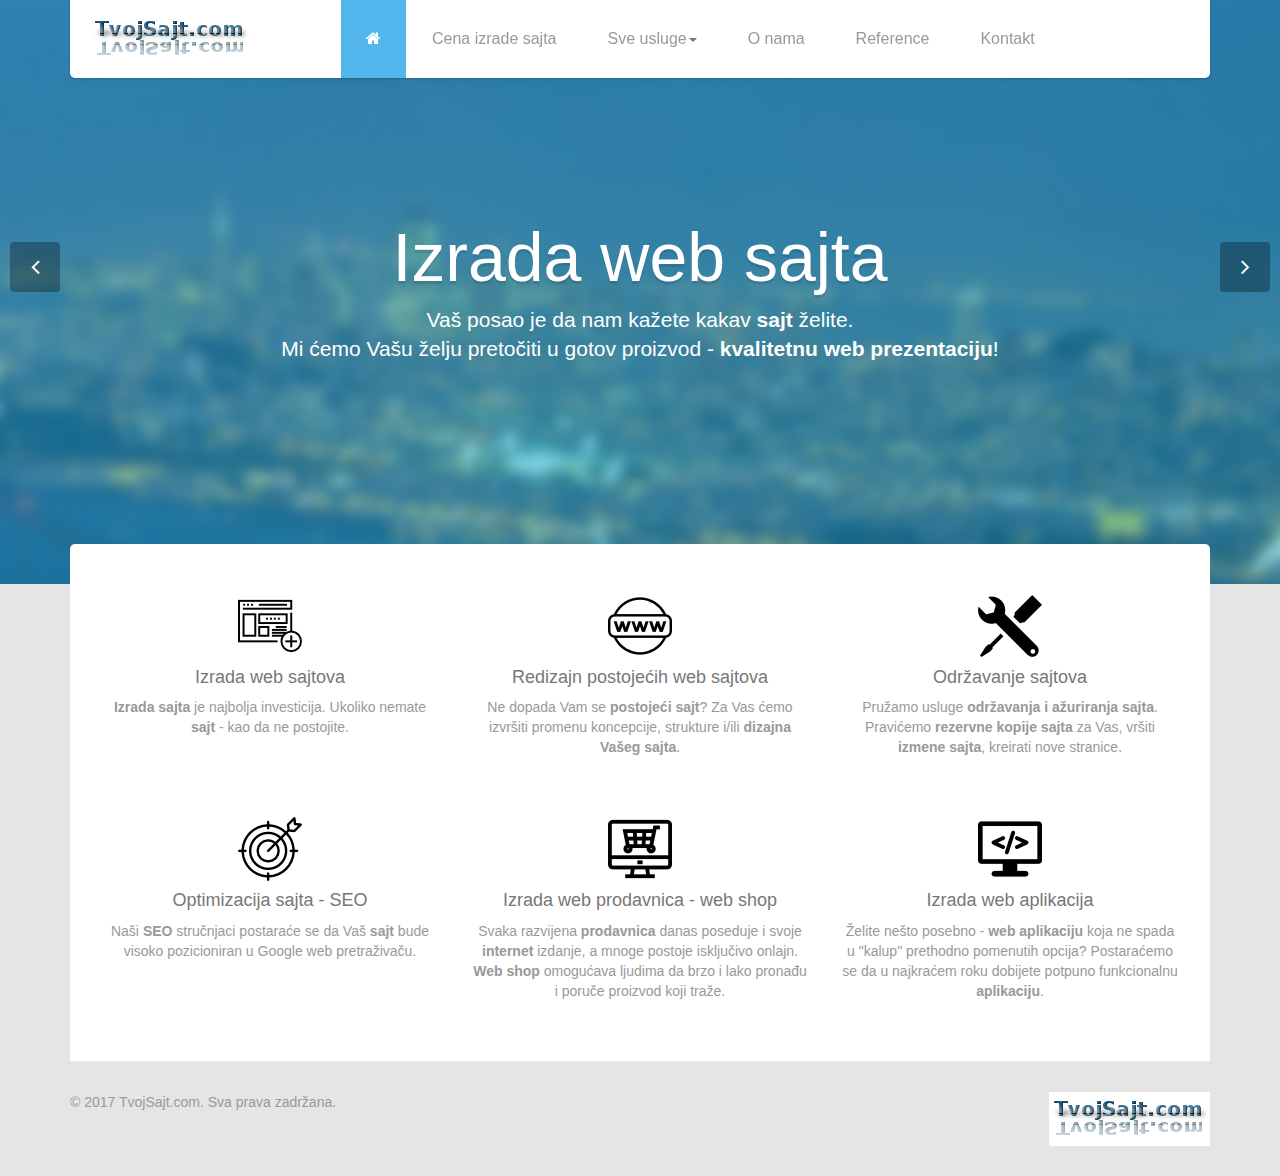
==== commit fe4862f4: "18" ====
--- a/index.html
+++ b/index.html
@@ -44,26 +44,25 @@
                         <span class="icon-bar"></span>
                     </button>
                     <a class="navbar-brand" href="">
-<meta itemprop="image" content="/images/logo.png"></a>
+<meta itemprop="image" content="images/logo.png"></a>
                 </div>
                 <div class="collapse navbar-collapse">
                     <ul class="nav navbar-nav">
-                        <li class="nav-item active"><a href="#izrada-sajta"><i class="icon-home"></i></a></li>
-                        <li class="nav-item"><a href="#usluga-izrade-sajtova">Izrada sajta</a></li>
-                        <li class="nav-item"><a href="#izrada-sajta-primeri">Reference</a></li>
-                        <li class="nav-item"><a href="#cena-izrade-sajta">Cena izrade sajta</a></li>
+                        <li class="nav-item active"><a href="index.html"><i class="icon-home"></i></a></li>
+                        <li class="nav-item"><a href="izrada-sajta-cena.html">Cena izrade sajta</a></li>
                         <li class="nav-item dropdown"><a class="nav-link dropdown-toggle" href="#" id="navbarDropdownMenuLink" data-toggle="dropdown" aria-haspopup="true" aria-expanded="false">Sve usluge<span class="caret"></span></a>
                        <ul class="dropdown-menu" aria-labelledby="navbarDropdownMenuLink">
-                       <li><a href="/izrada-sajta">Izrada sajtova</a></li>
-                       <li><a href="/redizajn">Redizajn sajtova</a></li>
-                       <li><a href="#">Održavanje sajtova</a></li>
-                       <li><a href="#">SEO optimizacija sajtova</a></li>
-                       <li><a href="#">Izrada internet prodavnica</a></li>
-                       <li><a href="#">Izrada web aplikacija</a></li>
+                       <li><a href="izrada-sajta.html">Izrada sajtova</a></li>
+                       <li><a href="redizajn-sajta.html">Redizajn sajtova</a></li>
+                       <li><a href="odrzavanje-sajta.html">Održavanje sajtova</a></li>
+                       <li><a href="seo-optimizacija.html">SEO optimizacija sajtova</a></li>
+                       <li><a href="izrada-internet-prodavnica.html">Izrada internet prodavnica</a></li>
+                       <li><a href="izrada-web-aplikacija.html">Izrada web aplikacija</a></li>
                      </ul>
                      </li>
-                        <li class="nav-item"><a href="#izrada-sajtova-seo">O nama</a></li>
-                        <li class="nav-item"><a href="#izrada-sajta-kontakt">Kontakt</a></li>
+                        <li class="nav-item"><a href="izrada-sajta-onama.html">O nama</a></li>
+                        <li class="nav-item"><a href="izrada-sajta-primeri.html">Reference</a></li>
+                        <li class="nav-item"><a href="izrada-sajta-kontakt.html">Kontakt</a></li>
                     </ul>
                 </div>
             </div>
@@ -168,195 +167,6 @@
         </div><!-- /.container -->
     </section><!-- /#usluga-izrade-sajtova -->
 
-    <section id="izrada-sajta-primeri">
-        <div class="container">
-            <div class="box">
-                <div class="center gap">
-                    <h2>Reference</h2>
-                    <p class="lead">Radimo i za inostrane i za domaće klijente. <strong>Sajt izrađujemo</strong> po Vašim željama!</p>
-                </div><!-- /.center -->
-                <ul class="portfolio-items col-4">
-                    <li class="portfolio-item apps">
-                        <div class="item-inner">
-                            <div class="portfolio-image">
-                              <a target="blank" href="http://www.thepapercraftpantry.com/"><img src="images/portfolio/thumb/item1.png" alt="Internet prodavnica"/></a>
-                            </div>
-                            <h5><strong>Internet prodavnica</strong></h5>
-                        </div>
-                    </li><!-- /.portfolio-item -->
-                    <li class="portfolio-item joomla bootstrap">
-                        <div class="item-inner">
-                            <div class="portfolio-image">
-                                <a target="blank" href="http://drbede.com/sr/"><img src="images/portfolio/thumb/item2.png" alt="Jednostavan sajt"/></a>
-                            </div>
-                            <h5><strong>Jednostavan sajt</strong></h5>
-                        </div>
-                    </li><!-- /.portfolio-item -->
-                    <li class="portfolio-item bootstrap wordpress">
-                        <div class="item-inner">
-                            <div class="portfolio-image">
-                                <a target="blank" href="http://jasoncyoung.com/home/"><img src="images/portfolio/thumb/item3.png" alt="Lični sajt"/></a>
-                            </div>
-                            <h5><strong>Lični sajt</strong></h5>
-                        </div>
-                    </li><!-- /.portfolio-item -->
-                    <li class="portfolio-item joomla wordpress apps">
-                        <div class="item-inner">
-                            <div class="portfolio-image">
-                                <a target="blank" href="http://www.misicgroup.rs/"><img src="images/portfolio/thumb/item4.png" alt="Wordpress sajt"/></a>
-                            </div>
-                            <h5><strong>Wordpress sajt</strong></h5>
-                        </div>
-                    </li><!-- /.portfolio-item -->
-                    </ul>
-            </div><!-- /.box -->
-        </div><!-- /.container -->
-    </section><!-- /#portfolio -->
-
-    <section id="cena-izrade-sajta">
-        <div class="container">
-            <div class="box">
-                <div class="center">
-                    <h2>Cena izrade sajta</h2>
-                    <p class="lead"><strong>Cene izrade sajtova</strong> - osnovni paketi. <br/>Za <strong>izradu Internet prodavnica</strong> i dinamičkih <strong>web aplikacija</strong>, pozovite nas ili pišite.<br/>U cenu nije uključen <strong>domen</strong> i <strong>hosting</strong> (oko 40€).</p>
-                </div><!-- /.center -->
-                <div class="big-gap"></div>
-                <div id="pricing-table" class="row">
-                    <div class="col-sm-4">
-                        <ul class="plan">
-                            <li class="plan-name">Osnovni sajt</li>
-                            <li class="plan-price">50€</li>
-                            <li>Izrada statičkog sajta</li>
-                            <li>Moderan responzivan dizajn</li>
-                            <li>Kontakt forma</li>
-                            <li>Do 5 stranica</li>
-                            <li>Besplatno održavanje sajta prva dva meseca</li>
-                            <li class="plan-action"><a href="#izrada-sajta-kontakt" class="btn btn-primary btn-lg">Kontaktirajte nas</a></li>
-                        </ul>
-                    </div><!-- /.col-sm-4 -->
-                    <div class="col-sm-4">
-  rem                      <ul class="plan featured">
-                            <li class="plan-name">Standardni sajt</li>
-                            <li class="plan-price">100€</li>
-                            <li>Izrada WordPress sajta</li>
-                            <li>Moderan responzivan dizajn</li>
-                            <li>Kontakt forma</li>
-                            <li>Do 7 stranica</li>
-                            <li>Besplatno održavanje sajta prvih šest meseci</li>
-                            <li>Osnovna optimizacija za pretraživače (SEO)</li>
-                            <li>Pomoć u odabiru domena i hostinga</li>
-                            <li class="plan-action"><a href="#izrada-sajta-kontakt" class="btn btn-primary btn-lg">Kontaktirajte nas</a></li>
-                        </ul>
-                    </div><!-- /.col-sm-4 -->
-                    <div class="col-sm-4">
-                        <ul class="plan">
-                            <li class="plan-name">Napredni sajt</li>
-                            <li class="plan-price">200€</li>
-                            <li>Izrada WordPress sajta</li>
-                            <li>Moderan responzivan dizajn</li>
-                            <li>Kontakt forma</li>
-                            <li>Do 15 stranica</li>
-                            <li>Besplatno održavanje sajta 12 meseci</li>
-                            <li>Napredna optimizacija za pretraživače (SEO)</li>
-                            <li>Pomoć u odabiru domena i hostinga</li>
-                            <li>Besplatna obuka za administraciju sajta</li>
-
-                            <li class="plan-action"><a href="#izrada-sajta-kontakt" class="btn btn-primary btn-lg">Kontaktirajte nas</a></li>
-                        </ul>
-                    </div><!-- /.col-sm-4 -->
-                </div>
-            </div>
-        </div>
-    </section><!-- /#cena-izrade-sajta -->
-
-    <section id="izrada-sajtova-seo">
-        <div class="container">
-            <div class="box">
-                <div class="center">
-                    <h2>O nama</h2>
-                    <p class="lead"><a href="">TvojSajt.com</a> Vam nudi <strong>izradu jeftinog i kvalitetnog sajta</strong>.</p>
-                    <p itemprop="address" itemscope itemtype="http://schema.org/PostalAddress" class="lead">Nalazimo se u
-<span itemprop="addressLocality"><strong>Beogradu</strong></span>, ali imamo klijente iz svih delova
-<span itemprop="addressCountry"><strong>Srbije</strong></span>, Crne Gore, Bosne i Hercegovine, Hrvatske, a radimo i sa inostranstvom.</p>
-                    <p class="lead"><strong>Cena izrade sajta</strong> se kreće od 50 evra za najosnovnije rešenje, do 200 evra i više za <strong>izradu zahtevnijih web sajtova</strong>. Orijentaciona <strong>cena izrade Internet prodavnice</strong> je 500 evra, dok cenu izrade dinamičkih web aplikacija možemo dogovoriti nakon upoznavanja sa Vašim zahtevima.</p>
-                    <p class="lead"><strong>Web dizajn</strong>, <strong>SEO</strong> i <strong>izrada web stranica</strong> - nudimo kvalitetna rešenja po najpovoljnijoj ceni.</p>
-                    <p class="lead">Vođa tima je <strong>Web developer</strong> sa višegodišnjim iskustvom <a target="_blank" href="https://github.com/pilgrim011?tab=repositories">Zoran Stanić</a>.</p>
-                    <p class="lead">Nenad Džoković je naš <strong>SEO ekspert</strong> i glavni <strong>WordPress dizajner</strong>.</p>
-                </div>
-                <div class="gap"></div>
-
-            </div><!-- /.box -->
-        </div><!-- /.container -->
-    </section><!-- /#izrada-sajtova-seo -->
-
-    <section id="izrada-sajta-kontakt">
-        <div class="container">
-            <div class="box last">
-                <div class="row">
-                    <div class="col-sm-6">
-                        <h1>Kontaktirajte nas</h1>
-                        <p>Pošaljite nam upit bilo kada - odgovorićemo Vam u roku od 24 časa.</p>
-                        <div class="status alert alert-success" style="display: none"></div>
-                        <form id="main-contact-form" class="contact-form" name="contact-form" role="form">
-                            <div class="row">
-                                <div class="col-sm-6">
-                                    <div class="form-group">
-                                        <input id="name" type="text" class="form-control" required="" data-validation-required-message="Molimo upišite ime." placeholder="Ime"/>
-                                    </div>
-                                </div>
-                                <div class="col-sm-6">
-                                    <div class="form-group">
-                                        <input id="email" type="email" class="form-control" required="" data-validation-required-message="Molimo unesite email adresu." placeholder="Email adresa"/>
-                                    </div>
-                                </div>
-                            </div>
-                            <div class="row">
-                                <div class="col-sm-12">
-                                    <div class="form-group">
-                                        <textarea name="message" id="message" required="" data-validation-required-message="Molimo da unesete poruku." class="form-control" rows="8" placeholder="Poruka"></textarea>
-                                    </div>
-                                    <div id="success"></div>
-                                    <div class="form-group">
-                                        <button id="btnSubmit" type="submit" class="btn btn-danger btn-lg">Pošalji upit</button>
-                                    </div>
-                                </div>
-                            </div>
-                        </form>
-                    </div><!-- /.col-sm-6 -->
-                    <div class="col-sm-6">
-                        <h1>Pozovite nas ili nam pošaljite poruku</h1><br/>
-                        <p>Radimo od 8h do 22h.</p><br/>
-                        <div class="row">
-                            <div class="col-md-12">
-                              Telefon: <strong><a href="tel:+381641243821">+
-<span itemprop="telephone">381641243821</span></a></strong>
-                              Telefon 2: <strong><a href="tel:+381646502462">+
-<span itemprop="telephone">381641859669</span></a></strong>
-                            </div><br/>
-                            <div class="col-md-12">
-                              Email: <strong><a href="mailto:tvojsajtdeveloper@gmail.com">
-<span itemprop="email">tvojsajtdeveloper@gmail.com</span></a></strong>
-                            </div>
-                        </div>
-                        <h1>Povežite se sa nama</h1>
-                        <div class="row">
-                            <div class="col-md-6">
-                                <ul class="social">
-                                    <li><a target="blank" href="https://web.facebook.com/povoljnaizradawebsajtova/"><i class="icon-facebook icon-social"></i> Facebook</a></li>
-                                </ul>
-                            </div>
-                            <div class="col-md-6">
-                                <ul class="social">
-                                    <li><a target="blank" href="https://twitter.com/pilgrim011"><i class="icon-twitter icon-social"></i> Twitter</a></li>
-                                </ul>
-                            </div>
-                        </div>
-                    </div><!-- /.col-sm-6 -->
-                </div><!-- /.row -->
-            </div><!-- /.box -->
-        </div><!-- /.container -->
-    </section></span><!-- /#izrada-sajta-kontakt -->
-
     <footer id="footer">
         <div class="container">
             <div class="row">
--- a/css/main.css
+++ b/css/main.css
@@ -174,9 +174,7 @@
   margin-bottom: 30px;
   font-size: 48px;
 }
-#izrada-sajta-primeri .box {
-  background: #f3f3f3;
-}
+
 .portfolio-items,
 .portfolio-filter {
   list-style: none;
@@ -642,3 +640,7 @@
 #gugl{
   color: #abf0ca;
 }
+  #izrada-sajta-primeri .box {
+    margin-top: -40px;
+    background: white;
+  }
